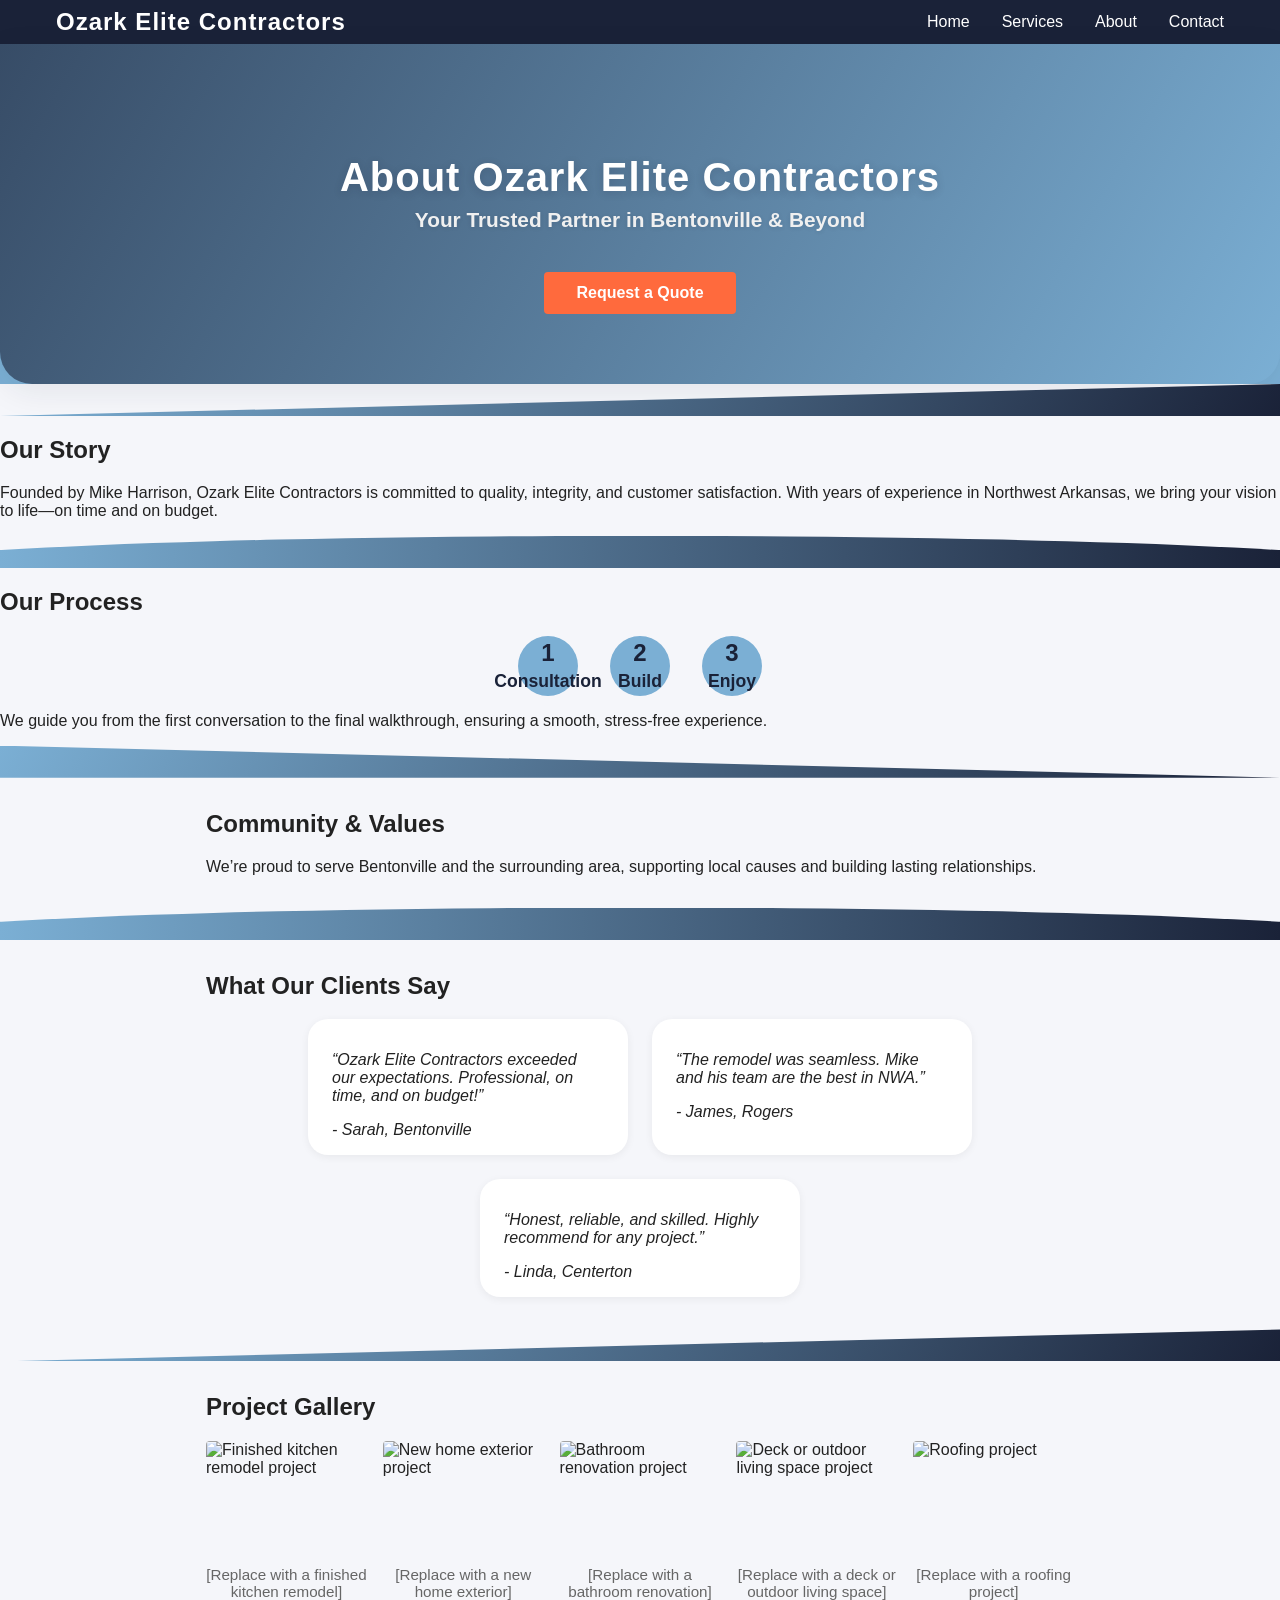
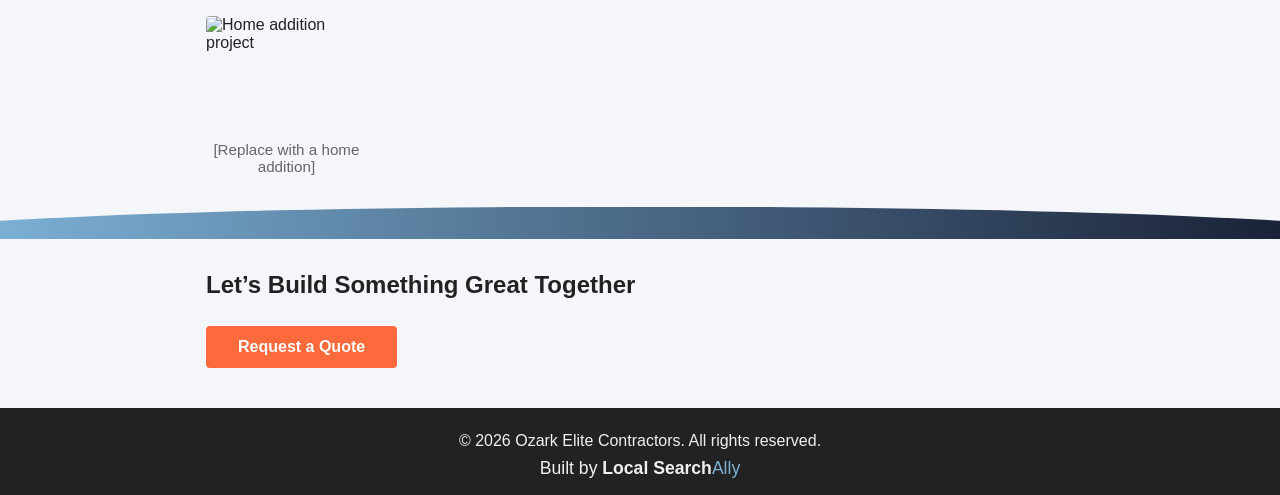
==== about.html @ 08e43aa9 "add html/css/js, schema, robots, and sitemap" ====
<!doctype html>
<html lang="en">
  <head>
    <meta charset="UTF-8" />
    <meta name="viewport" content="width=device-width, initial-scale=1.0" />
    <title>About Us | Ozark Elite Contractors</title>
    <meta
      name="description"
      content="Learn about Ozark Elite Contractors, your trusted general contractor in Bentonville, AR. Meet our team, discover our story, and see why we’re the top choice in Northwest Arkansas."
    />
    <link rel="stylesheet" href="styles.css" />
    <!-- Review and FAQ schema markup -->
    <script type="application/ld+json">
      {
        "@context": "https://schema.org",
        "@type": "FAQPage",
        "mainEntity": [
          {
            "@type": "Question",
            "name": "What areas do you serve?",
            "acceptedAnswer": {
              "@type": "Answer",
              "text": "We serve Bentonville, Rogers, Centerton, Bella Vista, Cave Springs, and surrounding communities within a 25-mile radius."
            }
          },
          {
            "@type": "Question",
            "name": "Are you licensed and insured?",
            "acceptedAnswer": {
              "@type": "Answer",
              "text": "Yes, Ozark Elite Contractors is fully licensed and insured in Arkansas."
            }
          },
          {
            "@type": "Question",
            "name": "What types of projects do you handle?",
            "acceptedAnswer": {
              "@type": "Answer",
              "text": "We handle remodeling, new construction, roofing, kitchens, bathrooms, additions, and outdoor living spaces."
            }
          }
        ]
      }
    </script>
    <script type="application/ld+json">
      {
        "@context": "https://schema.org",
        "@type": "Review",
        "itemReviewed": {
          "@type": "LocalBusiness",
          "name": "Ozark Elite Contractors"
        },
        "reviewRating": {
          "@type": "Rating",
          "ratingValue": "5",
          "bestRating": "5"
        },
        "author": {
          "@type": "Person",
          "name": "Sarah"
        },
        "reviewBody": "Ozark Elite Contractors exceeded our expectations. Professional, on time, and on budget!"
      }
    </script>
  </head>
  <body>
    <header role="banner">
      <nav role="navigation" aria-label="Main navigation">
        <div class="logo">Ozark Elite Contractors</div>
        <ul role="menubar" aria-label="Main navigation">
          <li><a href="index.html">Home</a></li>
          <li><a href="services.html">Services</a></li>
          <li><a href="about.html" aria-current="page">About</a></li>
          <li><a href="contact.html">Contact</a></li>
        </ul>
      </nav>
    </header>
    <main role="main">
      <section class="hero" aria-label="Hero section">
        <div class="hero-bg">
          <h1>About Ozark Elite Contractors</h1>
          <div class="hero-sub">
            Your Trusted Partner in Bentonville &amp; Beyond
          </div>
          <a href="contact.html" class="cta" aria-label="Request a Quote"
            >Request a Quote</a
          >
        </div>
      </section>
      <div class="divider divider-angled"></div>
      <section class="our-story" aria-label="Our Story">
        <h2>Our Story</h2>
        <p>
          Founded by Mike Harrison, Ozark Elite Contractors is committed to
          quality, integrity, and customer satisfaction. With years of
          experience in Northwest Arkansas, we bring your vision to life—on time
          and on budget.
        </p>
      </section>
      <div class="divider divider-wave"></div>
      <section class="our-process" aria-label="Our Process">
        <h2>Our Process</h2>
        <div class="steps">
          <div class="step"><span>1</span>Consultation</div>
          <div class="step"><span>2</span>Build</div>
          <div class="step"><span>3</span>Enjoy</div>
        </div>
        <p>
          We guide you from the first conversation to the final walkthrough,
          ensuring a smooth, stress-free experience.
        </p>
      </section>
      <div class="divider divider-angled flip"></div>
      <section class="community-values" aria-label="Community and Values">
        <h2>Community & Values</h2>
        <p>
          We’re proud to serve Bentonville and the surrounding area, supporting
          local causes and building lasting relationships.
        </p>
      </section>
      <div class="divider divider-wave"></div>
      <section class="reviews" id="reviews" aria-label="Client Reviews">
        <h2>What Our Clients Say</h2>
        <div class="review-cards">
          <div class="review-card">
            <p>
              “Ozark Elite Contractors exceeded our expectations. Professional,
              on time, and on budget!”
            </p>
            <span>- Sarah, Bentonville</span>
          </div>
          <div class="review-card">
            <p>
              “The remodel was seamless. Mike and his team are the best in NWA.”
            </p>
            <span>- James, Rogers</span>
          </div>
          <div class="review-card">
            <p>
              “Honest, reliable, and skilled. Highly recommend for any project.”
            </p>
            <span>- Linda, Centerton</span>
          </div>
        </div>
      </section>
      <div class="divider divider-angled"></div>
      <section class="gallery" id="gallery" aria-label="Project Gallery">
        <h2>Project Gallery</h2>
        <div class="gallery-grid">
          <div class="gallery-img">
            <img
              src="assets/gallery1.jpg"
              alt="Finished kitchen remodel project"
              loading="lazy"
            />
            <small class="img-desc"
              >[Replace with a finished kitchen remodel]</small
            >
          </div>
          <div class="gallery-img">
            <img
              src="assets/gallery2.jpg"
              alt="New home exterior project"
              loading="lazy"
            />
            <small class="img-desc">[Replace with a new home exterior]</small>
          </div>
          <div class="gallery-img">
            <img
              src="assets/gallery3.jpg"
              alt="Bathroom renovation project"
              loading="lazy"
            />
            <small class="img-desc">[Replace with a bathroom renovation]</small>
          </div>
          <div class="gallery-img">
            <img
              src="assets/gallery4.jpg"
              alt="Deck or outdoor living space project"
              loading="lazy"
            />
            <small class="img-desc"
              >[Replace with a deck or outdoor living space]</small
            >
          </div>
          <div class="gallery-img">
            <img
              src="assets/gallery5.jpg"
              alt="Roofing project"
              loading="lazy"
            />
            <small class="img-desc">[Replace with a roofing project]</small>
          </div>
          <div class="gallery-img">
            <img
              src="assets/gallery6.jpg"
              alt="Home addition project"
              loading="lazy"
            />
            <small class="img-desc">[Replace with a home addition]</small>
          </div>
        </div>
      </section>
      <div class="divider divider-wave"></div>
      <section class="cta-section" aria-label="Call to Action">
        <h2>Let’s Build Something Great Together</h2>
        <a href="contact.html" class="cta">Request a Quote</a>
      </section>
    </main>
    <footer>
      <div class="footer-content">
        <span>&copy; 2026 Ozark Elite Contractors. All rights reserved.</span>
        <span
          >Built by
          <a href="https://localsearchally.com" style="color: #f0f0f0"
            >Local Search</a
          ><span style="color: #7bafd4">Ally</span></span
        >
      </div>
    </footer>
    <script src="main.js"></script>
  </body>
</html>
---- styles.css ----
/*
  styles.css for Ozark Elite Contractors Demo Site
  Bold, modern, accessible, and mobile-friendly
*/

:root {
  --primary: #1a2238;
  --accent: #7bafd4;
  --background: #f5f6fa;
  --cta: #ff6a3d;
  --footer-bg: #222;
  --footer-light: #f0f0f0;
  --footer-ally: #7bafd4;
  --text: #222;
  --white: #fff;
}

html {
  box-sizing: border-box;
  font-size: 16px;
  scroll-behavior: smooth;
}
*,
*:before,
*:after {
  box-sizing: inherit;
}
body {
  margin: 0;
  font-family: "Open Sans", Arial, sans-serif;
  /* Headings use Montserrat */
  h1,
  h2,
  h3,
  h4,
  h5,
  h6 {
    font-family: "Montserrat", Arial, sans-serif;
    font-weight: 700;
  }
  background: var(--background);
  color: var(--text);
}
header {
  background: var(--primary);
  color: var(--white);
  padding: 0.5rem 0;
}
nav {
  display: flex;
  align-items: center;
  justify-content: space-between;
  max-width: 1200px;
  margin: 0 auto;
  padding: 0 1rem;
}
.logo {
  font-size: 1.5rem;
  font-weight: bold;
  letter-spacing: 1px;
}
nav ul {
  list-style: none;
  display: flex;
  gap: 2rem;
  margin: 0;
  padding: 0;
}
nav a {
  color: var(--white);
  text-decoration: none;
  font-weight: 500;
  transition: color 0.2s;
}
nav a:hover {
  color: var(--accent);
}
.hero {
  background: var(--accent);
  color: var(--primary);
  text-align: center;
  padding: 0;
  position: relative;
  min-height: 340px;
  display: flex;
  align-items: stretch;
  justify-content: center;
}
.hero-bg {
  background:
    linear-gradient(
      120deg,
      rgba(26, 34, 56, 0.7) 0%,
      rgba(123, 175, 212, 0.7) 100%
    ),
    url("https://images.unsplash.com/photo-1506744038136-46273834b3fb?auto=format&fit=crop&w=1200&q=80")
      center/cover no-repeat;
  width: 100%;
  padding: 4rem 1rem 3rem 1rem;
  display: flex;
  flex-direction: column;
  align-items: center;
  justify-content: center;
  border-radius: 0 0 2rem 2rem;
  box-shadow: 0 8px 32px rgba(26, 34, 56, 0.08);
}
.hero-bg h1 {
  font-family: "Montserrat", Arial, sans-serif;
  font-size: 3rem;
  font-weight: 900;
  letter-spacing: 1px;
  color: var(--white);
  margin-bottom: 0.5rem;
  text-shadow: 0 2px 8px rgba(26, 34, 56, 0.18);
}
.hero-sub {
  font-family: "Open Sans", Arial, sans-serif;
  font-size: 1.3rem;
  color: var(--footer-light);
  margin-bottom: 2rem;
  font-weight: 600;
  text-shadow: 0 1px 4px rgba(26, 34, 56, 0.12);
}
.hero h1 {
  font-size: 2.5rem;
  margin-bottom: 0.5rem;
}
.hero p {
  font-size: 1.25rem;
  margin-bottom: 1.5rem;
}
.cta,
.cta-secondary,
button.cta {
  display: inline-block;
  background: var(--cta);
  color: var(--white);
  padding: 0.75rem 2rem;
  border: none;
  border-radius: 4px;
  font-size: 1rem;
  font-weight: bold;
  text-decoration: none;
  margin: 0.5rem 0;
  cursor: pointer;
  transition:
    background 0.2s,
    box-shadow 0.2s,
    transform 0.15s;
  outline: none;
}
.cta:active,
.cta-secondary:active,
button.cta:active {
  transform: scale(0.97);
  box-shadow: 0 2px 8px rgba(255, 106, 61, 0.12);
}
.cta:hover,
button.cta:hover {
  background: #ff824d;
}
.cta-secondary {
  background: var(--primary);
  color: var(--white);
  border: 2px solid var(--cta);
}
.cta-secondary:hover {
  background: var(--cta);
  color: var(--white);
}
.services-highlight,
.service-list {
  max-width: 1200px;
  margin: 2rem auto;
  padding: 0 1rem;
}
.service-cards,
.service-list {
  display: flex;
  flex-wrap: wrap;
  gap: 2rem;
  justify-content: center;
}
.service-card {
  background: var(--white);
  border-radius: 1.25rem;
  box-shadow: 0 2px 8px rgba(0, 0, 0, 0.06);
  padding: 1.5rem;
  flex: 1 1 250px;
  max-width: 320px;
  text-align: center;
  transition:
    box-shadow 0.2s,
    transform 0.2s;
  cursor: pointer;
}
.service-card:hover,
.service-card:focus-within {
  box-shadow: 0 8px 32px rgba(123, 175, 212, 0.18);
  transform: translateY(-4px) scale(1.03);
}
.service-card img {
  width: 100%;
  max-width: 120px;
  height: auto;
  margin-bottom: 1rem;
  border-radius: 4px;
}
.storybrand {
  background: var(--white);
  padding: 2rem 1rem;
  text-align: center;
}
.steps {
  display: flex;
  justify-content: center;
  gap: 2rem;
  margin: 1rem 0;
}
.step {
  background: var(--accent);
  color: var(--primary);
  border-radius: 50%;
  width: 60px;
  height: 60px;
  display: flex;
  flex-direction: column;
  align-items: center;
  justify-content: center;
  font-weight: bold;
  font-size: 1.1rem;
}
.step span {
  font-size: 1.5rem;
  margin-bottom: 0.25rem;
}
.reviews,
.gallery,
.service-area,
.cta-section,
.contact-teaser,
.contact-methods,
.contact-form,
.map,
.why-choose-us,
.community-values {
  max-width: 900px;
  margin: 2rem auto;
  padding: 0 1rem;
}
.review-cards {
  display: flex;
  flex-wrap: wrap;
  gap: 1.5rem;
  justify-content: center;
}
.review-card {
  background: var(--white);
  border-radius: 1.25rem;
  box-shadow: 0 2px 8px rgba(0, 0, 0, 0.06);
  padding: 1rem 1.5rem;
  max-width: 320px;
  font-style: italic;
  transition:
    box-shadow 0.2s,
    transform 0.2s;
}
.review-card:hover,
.review-card:focus-within {
  box-shadow: 0 8px 32px rgba(123, 175, 212, 0.18);
  transform: translateY(-4px) scale(1.03);
}
/* Section Dividers */
.divider {
  width: 100%;
  height: 32px;
  overflow: hidden;
  line-height: 0;
  margin: 0;
  background: none;
  border: none;
}
.divider-angled {
  background: none;
  height: 32px;
  position: relative;
}
.divider-angled::before {
  content: "";
  display: block;
  width: 100%;
  height: 100%;
  background: linear-gradient(120deg, var(--accent) 0%, var(--primary) 100%);
  clip-path: polygon(0 100%, 100% 0, 100% 100%);
}
.divider-angled.flip::before {
  clip-path: polygon(0 0, 100% 100%, 0 100%);
}
.divider-wave {
  background: none;
  height: 32px;
  position: relative;
}
.divider-wave::before {
  content: "";
  display: block;
  width: 100%;
  height: 100%;
  background: linear-gradient(90deg, var(--accent) 0%, var(--primary) 100%);
  clip-path: ellipse(60% 100% at 50% 100%);
}
.gallery-grid {
  display: grid;
  grid-template-columns: repeat(auto-fit, minmax(140px, 1fr));
  gap: 1rem;
  margin-top: 1rem;
}
.gallery-img {
  display: flex;
  flex-direction: column;
  align-items: center;
}
.gallery-img img {
  width: 100%;
  border-radius: 4px;
  object-fit: cover;
  aspect-ratio: 4/3;
}
.img-desc {
  display: block;
  font-size: 0.95rem;
  color: #666;
  margin-top: 0.25rem;
  text-align: center;
}
.service-area img,
.map img {
  width: 100%;
  max-width: 400px;
  display: block;
  margin: 1rem auto;
  border-radius: 8px;
}
footer {
  background: var(--footer-bg);
  color: var(--footer-light);
  padding: 1.5rem 0 1rem 0;
  text-align: center;
}
.footer-content {
  display: flex;
  flex-direction: column;
  gap: 0.5rem;
  align-items: center;
  font-size: 1rem;
}
.footer-content a {
  color: var(--footer-light);
  text-decoration: none;
  font-weight: bold;
}
.footer-content a:hover {
  color: var(--footer-ally);
}
.footer-content span:last-child {
  font-size: 1.1rem;
}
.footer-content span .footer-ally {
  color: var(--footer-ally);
}
@media (max-width: 800px) {
  .service-cards,
  .service-list,
  .review-cards {
    flex-direction: column;
    align-items: center;
  }
  nav ul {
    gap: 1rem;
  }
}
@media (max-width: 600px) {
  .hero h1 {
    font-size: 1.5rem;
  }
  .service-card,
  .review-card {
    max-width: 100%;
  }
  .gallery-grid {
    grid-template-columns: 1fr 1fr;
  }
}
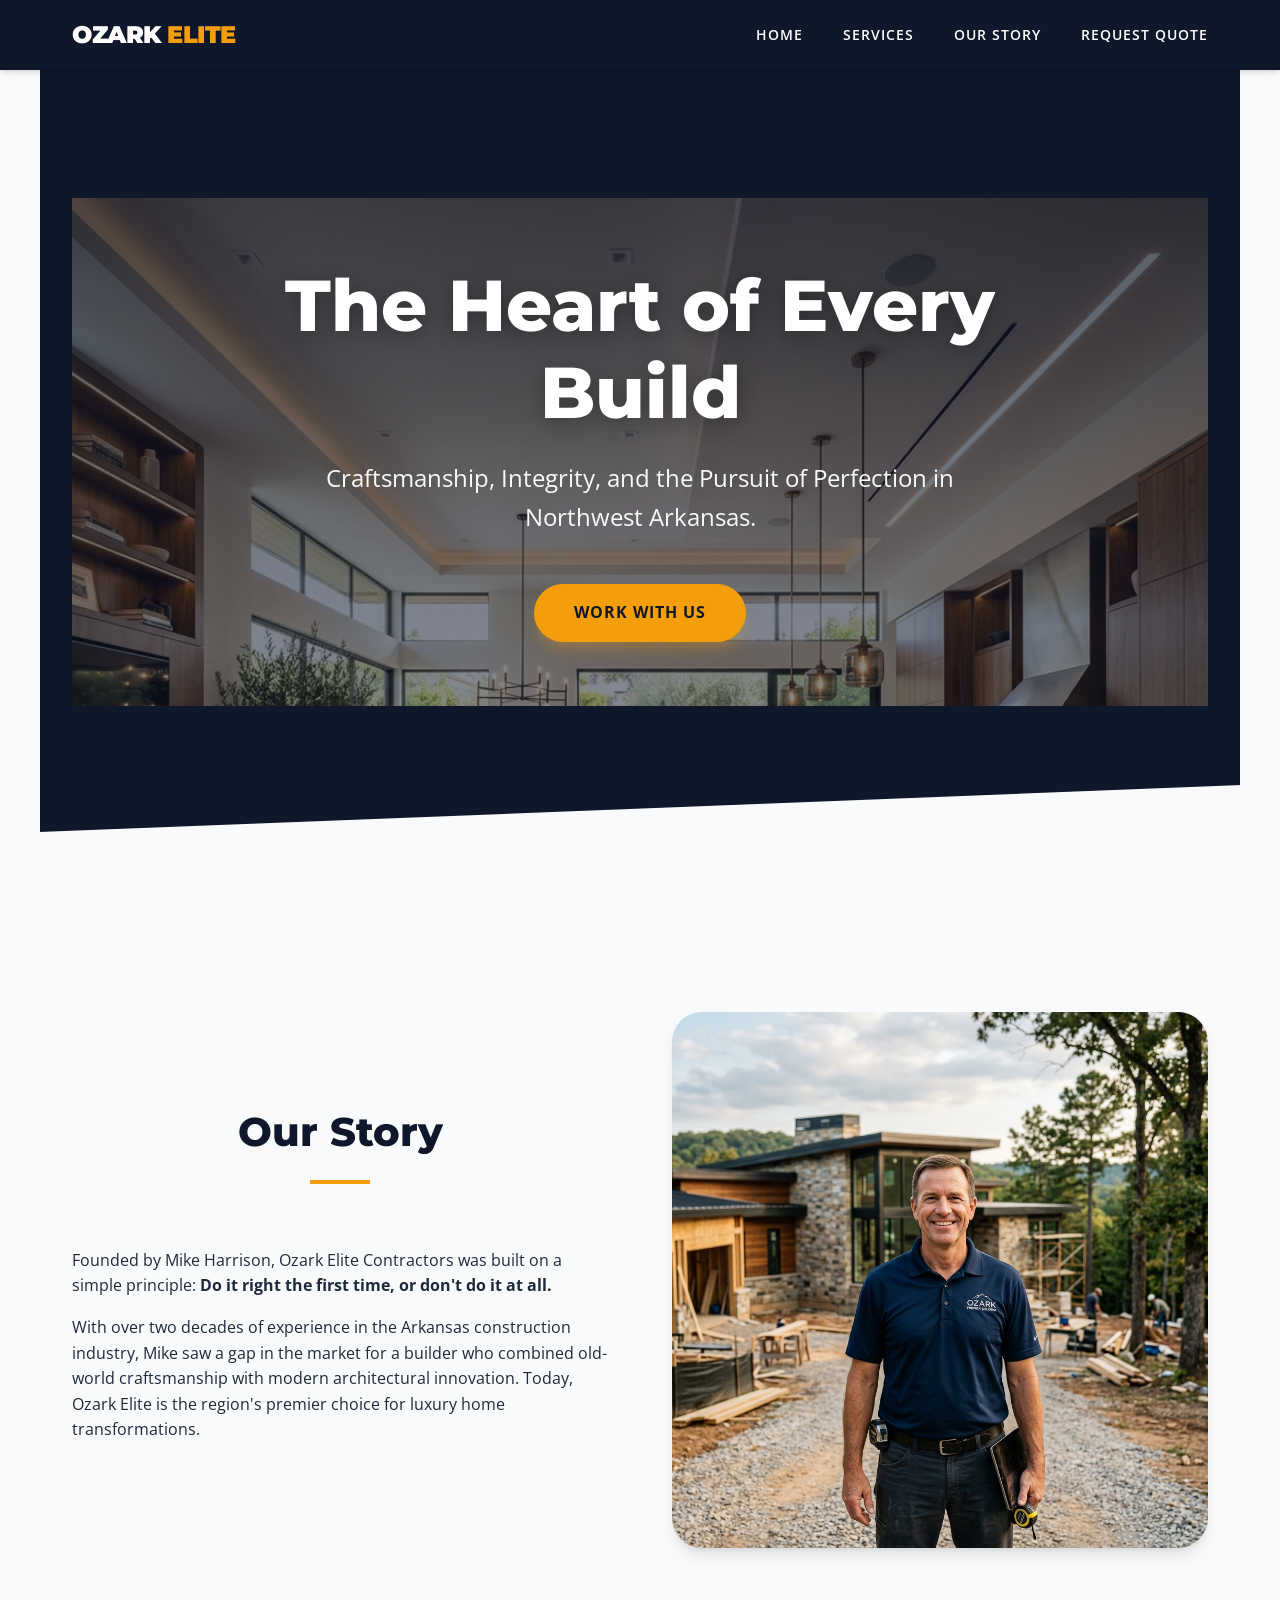
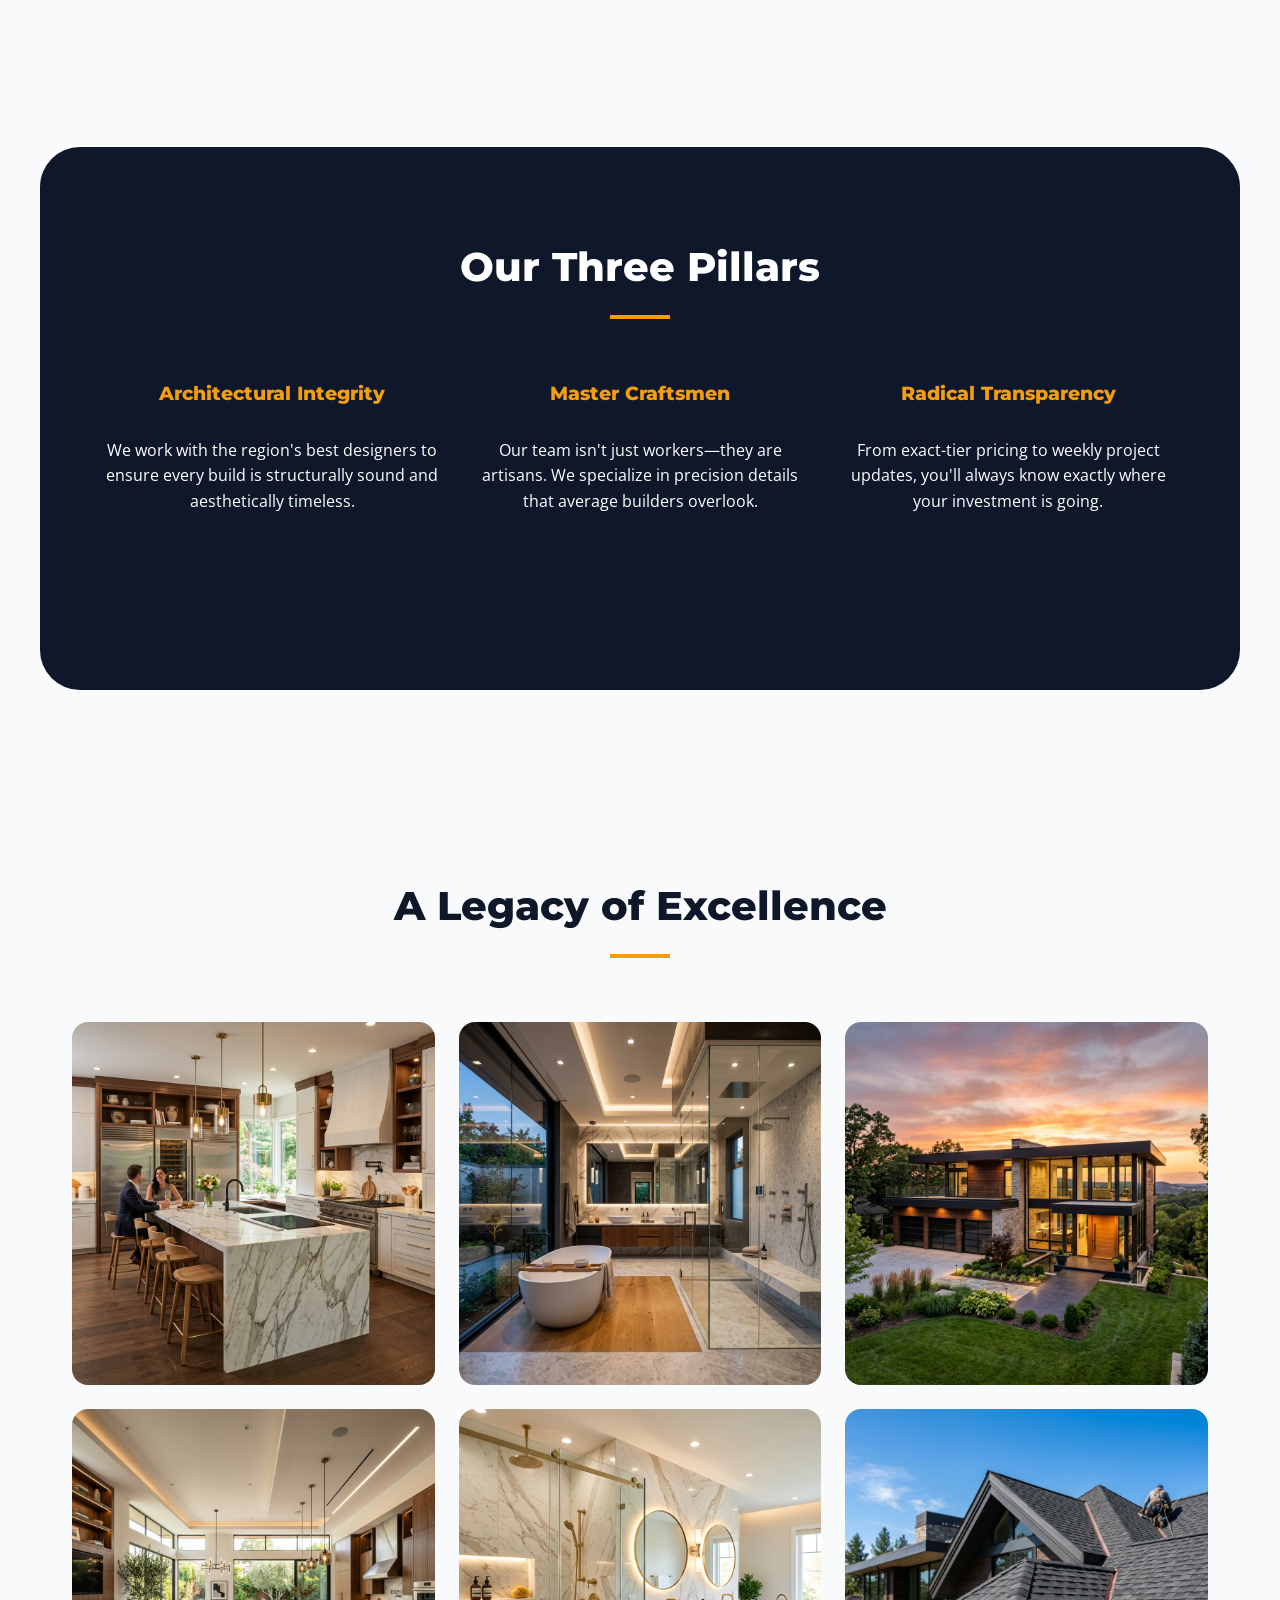
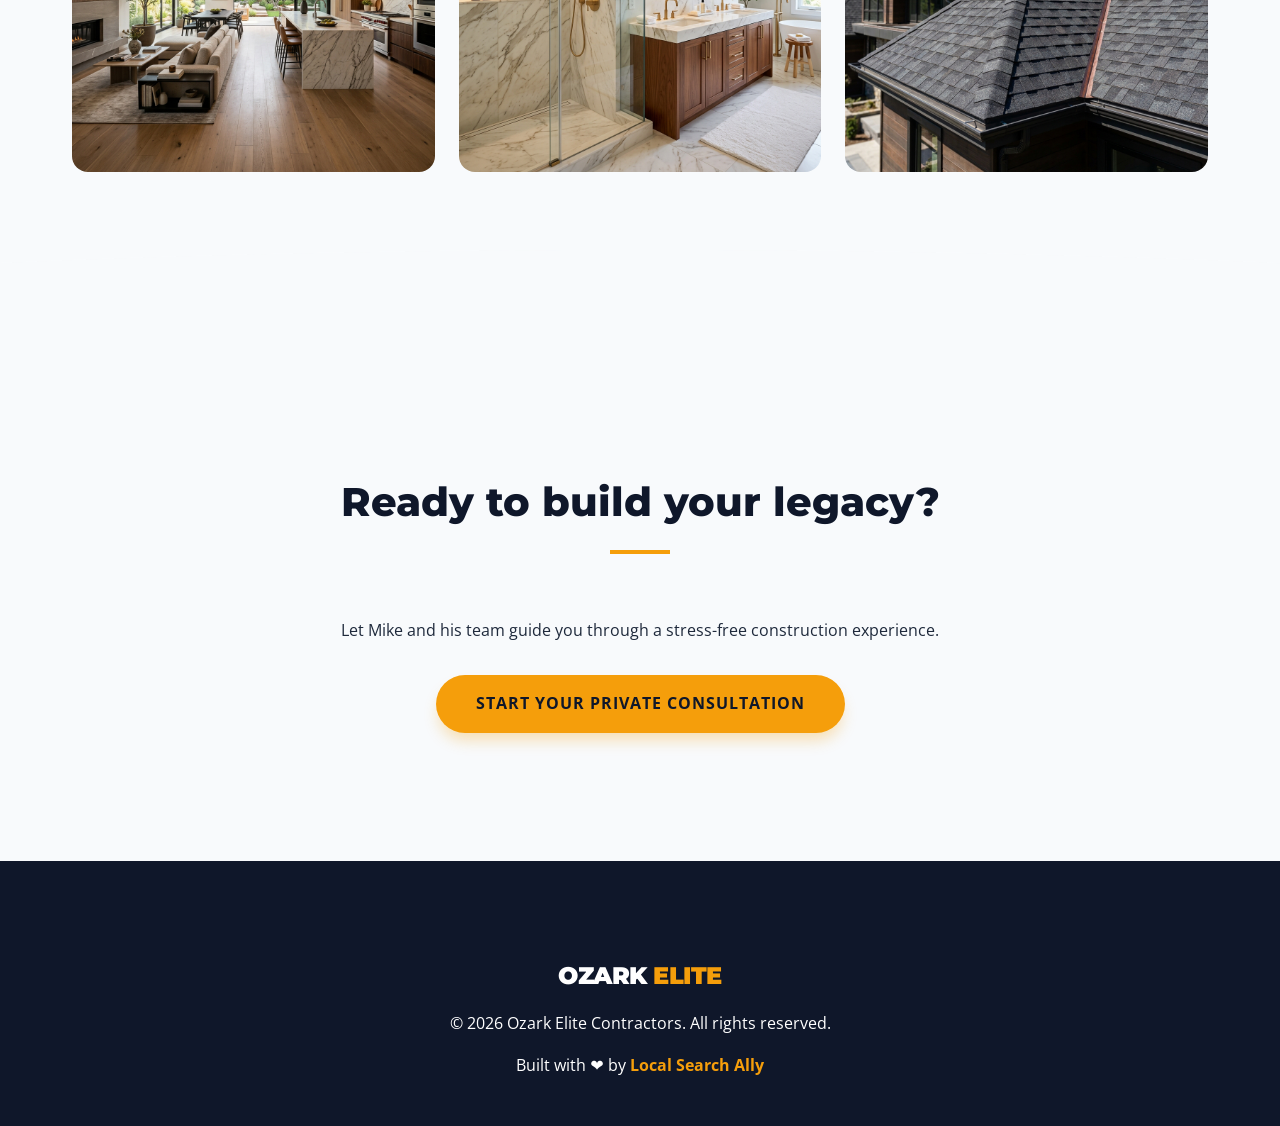
==== commit 14c8ff75: "update html/css/js" ====
--- a/about.html
+++ b/about.html
@@ -3,221 +3,111 @@
   <head>
     <meta charset="UTF-8" />
     <meta name="viewport" content="width=device-width, initial-scale=1.0" />
-    <title>About Us | Ozark Elite Contractors</title>
+    <title>Our Story | Ozark Elite Contractors | Northwest Arkansas's Master Builder</title>
     <meta
       name="description"
-      content="Learn about Ozark Elite Contractors, your trusted general contractor in Bentonville, AR. Meet our team, discover our story, and see why we’re the top choice in Northwest Arkansas."
+      content="Meet the artisans behind Ozark Elite Contractors. Founded by Mike Harrison, we are Bentonville's premier team for luxury remodeling and custom home construction."
+    />
+    <link
+      href="https://fonts.googleapis.com/css2?family=Montserrat:wght@700;800;900&family=Open+Sans:wght@400;600&display=swap"
+      rel="stylesheet"
     />
     <link rel="stylesheet" href="styles.css" />
-    <!-- Review and FAQ schema markup -->
     <script type="application/ld+json">
       {
         "@context": "https://schema.org",
-        "@type": "FAQPage",
-        "mainEntity": [
-          {
-            "@type": "Question",
-            "name": "What areas do you serve?",
-            "acceptedAnswer": {
-              "@type": "Answer",
-              "text": "We serve Bentonville, Rogers, Centerton, Bella Vista, Cave Springs, and surrounding communities within a 25-mile radius."
-            }
-          },
-          {
-            "@type": "Question",
-            "name": "Are you licensed and insured?",
-            "acceptedAnswer": {
-              "@type": "Answer",
-              "text": "Yes, Ozark Elite Contractors is fully licensed and insured in Arkansas."
-            }
-          },
-          {
-            "@type": "Question",
-            "name": "What types of projects do you handle?",
-            "acceptedAnswer": {
-              "@type": "Answer",
-              "text": "We handle remodeling, new construction, roofing, kitchens, bathrooms, additions, and outdoor living spaces."
-            }
-          }
-        ]
-      }
-    </script>
-    <script type="application/ld+json">
-      {
-        "@context": "https://schema.org",
-        "@type": "Review",
-        "itemReviewed": {
-          "@type": "LocalBusiness",
-          "name": "Ozark Elite Contractors"
-        },
-        "reviewRating": {
-          "@type": "Rating",
-          "ratingValue": "5",
-          "bestRating": "5"
-        },
-        "author": {
-          "@type": "Person",
-          "name": "Sarah"
-        },
-        "reviewBody": "Ozark Elite Contractors exceeded our expectations. Professional, on time, and on budget!"
+        "@type": "AboutPage",
+        "description": "Ozark Elite Contractors specializes in premium remodeling and new construction in Bentonville, AR."
       }
     </script>
   </head>
   <body>
     <header role="banner">
       <nav role="navigation" aria-label="Main navigation">
-        <div class="logo">Ozark Elite Contractors</div>
+        <div class="logo">Ozark <span>Elite</span></div>
         <ul role="menubar" aria-label="Main navigation">
           <li><a href="index.html">Home</a></li>
           <li><a href="services.html">Services</a></li>
-          <li><a href="about.html" aria-current="page">About</a></li>
-          <li><a href="contact.html">Contact</a></li>
+          <li><a href="about.html" aria-current="page">Our Story</a></li>
+          <li><a href="contact.html">Request Quote</a></li>
         </ul>
       </nav>
     </header>
+
     <main role="main">
       <section class="hero" aria-label="Hero section">
-        <div class="hero-bg">
-          <h1>About Ozark Elite Contractors</h1>
-          <div class="hero-sub">
-            Your Trusted Partner in Bentonville &amp; Beyond
-          </div>
-          <a href="contact.html" class="cta" aria-label="Request a Quote"
-            >Request a Quote</a
-          >
+        <div class="hero-bg" style="background-image: linear-gradient(to bottom, rgba(15, 23, 42, 0.7), rgba(15, 23, 42, 0.5)), url('assets/hero.png');">
+          <h1>The Heart of Every Build</h1>
+          <div class="hero-sub">Craftsmanship, Integrity, and the Pursuit of Perfection in Northwest Arkansas.</div>
+          <a href="contact.html" class="cta">Work with Us</a>
         </div>
       </section>
+
       <div class="divider divider-angled"></div>
+
       <section class="our-story" aria-label="Our Story">
-        <h2>Our Story</h2>
-        <p>
-          Founded by Mike Harrison, Ozark Elite Contractors is committed to
-          quality, integrity, and customer satisfaction. With years of
-          experience in Northwest Arkansas, we bring your vision to life—on time
-          and on budget.
-        </p>
-      </section>
-      <div class="divider divider-wave"></div>
-      <section class="our-process" aria-label="Our Process">
-        <h2>Our Process</h2>
-        <div class="steps">
-          <div class="step"><span>1</span>Consultation</div>
-          <div class="step"><span>2</span>Build</div>
-          <div class="step"><span>3</span>Enjoy</div>
-        </div>
-        <p>
-          We guide you from the first conversation to the final walkthrough,
-          ensuring a smooth, stress-free experience.
-        </p>
-      </section>
-      <div class="divider divider-angled flip"></div>
-      <section class="community-values" aria-label="Community and Values">
-        <h2>Community & Values</h2>
-        <p>
-          We’re proud to serve Bentonville and the surrounding area, supporting
-          local causes and building lasting relationships.
-        </p>
-      </section>
-      <div class="divider divider-wave"></div>
-      <section class="reviews" id="reviews" aria-label="Client Reviews">
-        <h2>What Our Clients Say</h2>
-        <div class="review-cards">
-          <div class="review-card">
-            <p>
-              “Ozark Elite Contractors exceeded our expectations. Professional,
-              on time, and on budget!”
-            </p>
-            <span>- Sarah, Bentonville</span>
+        <div style="display: grid; grid-template-columns: repeat(auto-fit, minmax(300px, 1fr)); gap: 4rem; align-items: center;">
+          <div class="reveal">
+            <h2>Our Story</h2>
+            <p>Founded by Mike Harrison, Ozark Elite Contractors was built on a simple principle: <strong>Do it right the first time, or don't do it at all.</strong></p>
+            <p>With over two decades of experience in the Arkansas construction industry, Mike saw a gap in the market for a builder who combined old-world craftsmanship with modern architectural innovation. Today, Ozark Elite is the region's premier choice for luxury home transformations.</p>
           </div>
-          <div class="review-card">
-            <p>
-              “The remodel was seamless. Mike and his team are the best in NWA.”
-            </p>
-            <span>- James, Rogers</span>
-          </div>
-          <div class="review-card">
-            <p>
-              “Honest, reliable, and skilled. Highly recommend for any project.”
-            </p>
-            <span>- Linda, Centerton</span>
+          <div class="reveal">
+            <img src="assets/mike.png" alt="Mike Harrison, Founder of Ozark Elite Contractors" style="width: 100%; border-radius: 30px; box-shadow: var(--shadow-lg);" />
           </div>
         </div>
       </section>
-      <div class="divider divider-angled"></div>
-      <section class="gallery" id="gallery" aria-label="Project Gallery">
-        <h2>Project Gallery</h2>
-        <div class="gallery-grid">
-          <div class="gallery-img">
-            <img
-              src="assets/gallery1.jpg"
-              alt="Finished kitchen remodel project"
-              loading="lazy"
-            />
-            <small class="img-desc"
-              >[Replace with a finished kitchen remodel]</small
-            >
+
+      <section class="storybrand reveal">
+        <h2>Our Three Pillars</h2>
+        <div class="steps">
+          <div class="step">
+            <h3 style="color: var(--accent); margin-bottom: 1rem;">Architectural Integrity</h3>
+            <p>We work with the region's best designers to ensure every build is structurally sound and aesthetically timeless.</p>
           </div>
-          <div class="gallery-img">
-            <img
-              src="assets/gallery2.jpg"
-              alt="New home exterior project"
-              loading="lazy"
-            />
-            <small class="img-desc">[Replace with a new home exterior]</small>
+          <div class="step">
+            <h3 style="color: var(--accent); margin-bottom: 1rem;">Master Craftsmen</h3>
+            <p>Our team isn't just workers—they are artisans. We specialize in precision details that average builders overlook.</p>
           </div>
-          <div class="gallery-img">
-            <img
-              src="assets/gallery3.jpg"
-              alt="Bathroom renovation project"
-              loading="lazy"
-            />
-            <small class="img-desc">[Replace with a bathroom renovation]</small>
-          </div>
-          <div class="gallery-img">
-            <img
-              src="assets/gallery4.jpg"
-              alt="Deck or outdoor living space project"
-              loading="lazy"
-            />
-            <small class="img-desc"
-              >[Replace with a deck or outdoor living space]</small
-            >
-          </div>
-          <div class="gallery-img">
-            <img
-              src="assets/gallery5.jpg"
-              alt="Roofing project"
-              loading="lazy"
-            />
-            <small class="img-desc">[Replace with a roofing project]</small>
-          </div>
-          <div class="gallery-img">
-            <img
-              src="assets/gallery6.jpg"
-              alt="Home addition project"
-              loading="lazy"
-            />
-            <small class="img-desc">[Replace with a home addition]</small>
+          <div class="step">
+            <h3 style="color: var(--accent); margin-bottom: 1rem;">Radical Transparency</h3>
+            <p>From exact-tier pricing to weekly project updates, you'll always know exactly where your investment is going.</p>
           </div>
         </div>
       </section>
+
+      <section class="gallery" id="gallery" aria-label="Project Gallery">
+        <h2 class="reveal">A Legacy of Excellence</h2>
+        <div class="gallery-grid">
+          <div class="gallery-img reveal"><img src="assets/gallery1.png" alt="Luxury Master Kitchen Remodel" /></div>
+          <div class="gallery-img reveal"><img src="assets/gallery2.png" alt="High-End Spa Bathroom" /></div>
+          <div class="gallery-img reveal"><img src="assets/gallery3.png" alt="Modern NWA Home Exterior" /></div>
+          <div class="gallery-img reveal"><img src="assets/gallery4.png" alt="Custom Architectural Lighting" /></div>
+          <div class="gallery-img reveal"><img src="assets/gallery5.png" alt="Outdoor Living Space" /></div>
+          <div class="gallery-img reveal"><img src="assets/gallery6.png" alt="Premium Roofing Solution" /></div>
+        </div>
+      </section>
+
       <div class="divider divider-wave"></div>
-      <section class="cta-section" aria-label="Call to Action">
-        <h2>Let’s Build Something Great Together</h2>
-        <a href="contact.html" class="cta">Request a Quote</a>
+
+      <section class="cta-section reveal" style="text-align: center;">
+        <h2>Ready to build your legacy?</h2>
+        <p style="margin-bottom: 2rem;">Let Mike and his team guide you through a stress-free construction experience.</p>
+        <a href="contact.html" class="cta">Start Your Private Consultation</a>
       </section>
     </main>
+
     <footer>
       <div class="footer-content">
-        <span>&copy; 2026 Ozark Elite Contractors. All rights reserved.</span>
-        <span
-          >Built by
-          <a href="https://localsearchally.com" style="color: #f0f0f0"
-            >Local Search</a
-          ><span style="color: #7bafd4">Ally</span></span
-        >
+        <div class="logo">Ozark <span>Elite</span></div>
+        <div class="footer-copy">
+          <span>&copy; 2026 Ozark Elite Contractors. All rights reserved.</span>
+          <p>Built with ❤️ by <a href="https://localsearchally.com">Local Search <span>Ally</span></a></p>
+        </div>
       </div>
     </footer>
+
     <script src="main.js"></script>
   </body>
 </html>
+
--- a/styles.css
+++ b/styles.css
@@ -1,18 +1,24 @@
 /*
-  styles.css for Ozark Elite Contractors Demo Site
-  Bold, modern, accessible, and mobile-friendly
+  styles.css for Ozark Elite Contractors
+  Premium, Modern, Luxury Construction Aesthetic
 */
 
 :root {
-  --primary: #1a2238;
-  --accent: #7bafd4;
-  --background: #f5f6fa;
-  --cta: #ff6a3d;
-  --footer-bg: #222;
-  --footer-light: #f0f0f0;
-  --footer-ally: #7bafd4;
-  --text: #222;
-  --white: #fff;
+  --primary: #0f172a;
+  --primary-light: #1e293b;
+  --accent: #f59e0b; /* Golden Amber */
+  --accent-hover: #d97706;
+  --background: #f8fafc;
+  --surface: rgba(255, 255, 255, 0.8);
+  --glass: rgba(255, 255, 255, 0.7);
+  --glass-border: rgba(255, 255, 255, 0.3);
+  --text: #1e293b;
+  --text-muted: #64748b;
+  --white: #ffffff;
+  --shadow-sm: 0 1px 2px 0 rgb(0 0 0 / 0.05);
+  --shadow: 0 4px 6px -1px rgb(0 0 0 / 0.1), 0 2px 4px -2px rgb(0 0 0 / 0.1);
+  --shadow-lg: 0 10px 15px -3px rgb(0 0 0 / 0.1), 0 4px 6px -4px rgb(0 0 0 / 0.1);
+  --shadow-glass: 0 8px 32px 0 rgba(31, 38, 135, 0.07);
 }
 
 html {
@@ -20,374 +26,452 @@
   font-size: 16px;
   scroll-behavior: smooth;
 }
-*,
-*:before,
-*:after {
+
+*, *:before, *:after {
   box-sizing: inherit;
 }
+
 body {
   margin: 0;
-  font-family: "Open Sans", Arial, sans-serif;
-  /* Headings use Montserrat */
-  h1,
-  h2,
-  h3,
-  h4,
-  h5,
-  h6 {
-    font-family: "Montserrat", Arial, sans-serif;
-    font-weight: 700;
-  }
-  background: var(--background);
+  font-family: 'Open Sans', system-ui, -apple-system, sans-serif;
+  background-color: var(--background);
   color: var(--text);
-}
+  line-height: 1.6;
+  overflow-x: hidden;
+}
+
+h1, h2, h3, h4, h5, h6 {
+  font-family: 'Montserrat', sans-serif;
+  font-weight: 800;
+  line-height: 1.2;
+  margin-top: 0;
+  color: var(--primary);
+}
+
+/* Header & Nav */
 header {
   background: var(--primary);
-  color: var(--white);
-  padding: 0.5rem 0;
-}
+  backdrop-filter: blur(10px);
+  position: sticky;
+  top: 0;
+  z-index: 1000;
+  padding: 1rem 0;
+  box-shadow: var(--shadow);
+}
+
 nav {
   display: flex;
   align-items: center;
   justify-content: space-between;
   max-width: 1200px;
   margin: 0 auto;
-  padding: 0 1rem;
-}
+  padding: 0 2rem;
+}
+
 .logo {
+  font-family: 'Montserrat', sans-serif;
   font-size: 1.5rem;
-  font-weight: bold;
-  letter-spacing: 1px;
-}
+  font-weight: 900;
+  letter-spacing: -0.5px;
+  color: var(--white);
+  text-transform: uppercase;
+}
+
+.logo span {
+  color: var(--accent);
+}
+
 nav ul {
   list-style: none;
   display: flex;
-  gap: 2rem;
+  gap: 2.5rem;
   margin: 0;
   padding: 0;
 }
+
 nav a {
   color: var(--white);
   text-decoration: none;
-  font-weight: 500;
-  transition: color 0.2s;
-}
+  font-weight: 600;
+  font-size: 0.9rem;
+  text-transform: uppercase;
+  letter-spacing: 1px;
+  transition: all 0.3s ease;
+  position: relative;
+}
+
+nav a::after {
+  content: '';
+  position: absolute;
+  bottom: -4px;
+  left: 0;
+  width: 0;
+  height: 2px;
+  background: var(--accent);
+  transition: width 0.3s ease;
+}
+
+nav a:hover::after {
+  width: 100%;
+}
+
 nav a:hover {
   color: var(--accent);
 }
+
+/* Hero Section */
 .hero {
-  background: var(--accent);
-  color: var(--primary);
-  text-align: center;
-  padding: 0;
-  position: relative;
-  min-height: 340px;
-  display: flex;
-  align-items: stretch;
+  min-height: 80vh;
+  display: flex;
+  align-items: center;
   justify-content: center;
-}
+  position: relative;
+  background: var(--primary);
+  overflow: hidden;
+}
+
 .hero-bg {
-  background:
-    linear-gradient(
-      120deg,
-      rgba(26, 34, 56, 0.7) 0%,
-      rgba(123, 175, 212, 0.7) 100%
-    ),
-    url("https://images.unsplash.com/photo-1506744038136-46273834b3fb?auto=format&fit=crop&w=1200&q=80")
-      center/cover no-repeat;
-  width: 100%;
-  padding: 4rem 1rem 3rem 1rem;
+  width: 100%;
+  height: 100%;
   display: flex;
   flex-direction: column;
   align-items: center;
   justify-content: center;
-  border-radius: 0 0 2rem 2rem;
-  box-shadow: 0 8px 32px rgba(26, 34, 56, 0.08);
-}
-.hero-bg h1 {
-  font-family: "Montserrat", Arial, sans-serif;
-  font-size: 3rem;
-  font-weight: 900;
+  text-align: center;
+  padding: 4rem 2rem;
+  background: linear-gradient(to bottom, rgba(15, 23, 42, 0.8), rgba(15, 23, 42, 0.4)), 
+              url('https://images.unsplash.com/photo-1600585154340-be6161a56a0c?auto=format&fit=crop&w=1920&q=80') center/cover no-repeat;
+  transition: transform 0.5s ease-out;
+}
+
+.hero h1 {
+  font-size: clamp(2.5rem, 8vw, 4.5rem);
+  color: var(--white);
+  max-width: 900px;
+  margin-bottom: 1.5rem;
+  text-shadow: 0 4px 20px rgba(0, 0, 0, 0.3);
+  animation: fadeInUp 1s ease-out;
+}
+
+.hero-sub {
+  font-size: clamp(1.1rem, 3vw, 1.5rem);
+  color: var(--background);
+  max-width: 700px;
+  margin-bottom: 3rem;
+  font-weight: 400;
+  opacity: 0.9;
+  animation: fadeInUp 1s ease-out 0.2s both;
+}
+
+/* Buttons */
+.cta, .cta-secondary {
+  padding: 1rem 2.5rem;
+  border-radius: 50px;
+  font-weight: 700;
+  text-decoration: none;
+  text-transform: uppercase;
   letter-spacing: 1px;
-  color: var(--white);
-  margin-bottom: 0.5rem;
-  text-shadow: 0 2px 8px rgba(26, 34, 56, 0.18);
-}
-.hero-sub {
-  font-family: "Open Sans", Arial, sans-serif;
-  font-size: 1.3rem;
-  color: var(--footer-light);
+  transition: all 0.3s cubic-bezier(0.4, 0, 0.2, 1);
+  display: inline-block;
+  cursor: pointer;
+}
+
+.cta {
+  background: var(--accent);
+  color: var(--primary);
+  box-shadow: 0 10px 15px -3px rgba(245, 158, 11, 0.3);
+}
+
+.cta:hover {
+  background: var(--accent-hover);
+  transform: translateY(-3px);
+  box-shadow: 0 20px 25px -5px rgba(245, 158, 11, 0.4);
+}
+
+.cta-secondary {
+  background: transparent;
+  color: var(--white);
+  border: 2px solid var(--white);
+  margin-left: 1rem;
+}
+
+.cta-secondary:hover {
+  background: var(--white);
+  color: var(--primary);
+}
+
+/* Dividers */
+.divider {
+  height: 100px;
+  width: 100%;
+  position: relative;
+  z-index: 10;
+  margin-top: -50px;
+}
+
+.divider-angled {
+  background: var(--background);
+  clip-path: polygon(0 50%, 100% 0, 100% 100%, 0 100%);
+}
+
+.divider-wave {
+  background: var(--background);
+  clip-path: ellipse(100% 100% at 50% 100%);
+}
+
+/* Sections */
+section {
+  padding: 8rem 2rem;
+  max-width: 1200px;
+  margin: 0 auto;
+}
+
+section h2 {
+  font-size: 2.5rem;
+  text-align: center;
+  margin-bottom: 4rem;
+  position: relative;
+}
+
+section h2::after {
+  content: '';
+  display: block;
+  width: 60px;
+  height: 4px;
+  background: var(--accent);
+  margin: 1.5rem auto 0;
+}
+
+/* Service Cards (Glassmorphism) */
+.service-cards {
+  display: grid;
+  grid-template-columns: repeat(auto-fit, minmax(300px, 1fr));
+  gap: 2.5rem;
+}
+
+.service-card {
+  background: var(--surface);
+  backdrop-filter: blur(12px);
+  border: 1px solid var(--glass-border);
+  padding: 3rem 2rem;
+  border-radius: 24px;
+  transition: all 0.4s cubic-bezier(0.175, 0.885, 0.32, 1.275);
+  box-shadow: var(--shadow-glass);
+  text-align: center;
+}
+
+.service-card:hover {
+  transform: translateY(-15px);
+  box-shadow: 0 20px 40px rgba(0, 0, 0, 0.1);
+  background: var(--white);
+}
+
+.service-card svg {
   margin-bottom: 2rem;
-  font-weight: 600;
-  text-shadow: 0 1px 4px rgba(26, 34, 56, 0.12);
-}
-.hero h1 {
-  font-size: 2.5rem;
-  margin-bottom: 0.5rem;
-}
-.hero p {
-  font-size: 1.25rem;
+  transition: transform 0.4s ease;
+}
+
+.service-card:hover svg {
+  transform: scale(1.1) rotate(5deg);
+}
+
+.service-card img {
+  width: 100%;
+  height: 200px;
+  object-fit: cover;
+  border-radius: 12px;
   margin-bottom: 1.5rem;
 }
-.cta,
-.cta-secondary,
-button.cta {
-  display: inline-block;
-  background: var(--cta);
-  color: var(--white);
-  padding: 0.75rem 2rem;
-  border: none;
-  border-radius: 4px;
-  font-size: 1rem;
-  font-weight: bold;
-  text-decoration: none;
-  margin: 0.5rem 0;
-  cursor: pointer;
-  transition:
-    background 0.2s,
-    box-shadow 0.2s,
-    transform 0.15s;
-  outline: none;
-}
-.cta:active,
-.cta-secondary:active,
-button.cta:active {
-  transform: scale(0.97);
-  box-shadow: 0 2px 8px rgba(255, 106, 61, 0.12);
-}
-.cta:hover,
-button.cta:hover {
-  background: #ff824d;
-}
-.cta-secondary {
+
+/* StoryBrand Section */
+.storybrand {
   background: var(--primary);
   color: var(--white);
-  border: 2px solid var(--cta);
-}
-.cta-secondary:hover {
-  background: var(--cta);
-  color: var(--white);
-}
-.services-highlight,
-.service-list {
-  max-width: 1200px;
-  margin: 2rem auto;
-  padding: 0 1rem;
-}
-.service-cards,
-.service-list {
-  display: flex;
-  flex-wrap: wrap;
+  border-radius: 40px;
+  margin: 4rem auto;
+  padding: 6rem 4rem;
+  text-align: center;
+}
+
+.storybrand h2 {
+  color: var(--white);
+}
+
+.steps {
+  display: flex;
+  justify-content: space-around;
+  margin: 4rem 0;
   gap: 2rem;
-  justify-content: center;
-}
-.service-card {
-  background: var(--white);
-  border-radius: 1.25rem;
-  box-shadow: 0 2px 8px rgba(0, 0, 0, 0.06);
-  padding: 1.5rem;
-  flex: 1 1 250px;
-  max-width: 320px;
-  text-align: center;
-  transition:
-    box-shadow 0.2s,
-    transform 0.2s;
-  cursor: pointer;
-}
-.service-card:hover,
-.service-card:focus-within {
-  box-shadow: 0 8px 32px rgba(123, 175, 212, 0.18);
-  transform: translateY(-4px) scale(1.03);
-}
-.service-card img {
-  width: 100%;
-  max-width: 120px;
-  height: auto;
-  margin-bottom: 1rem;
-  border-radius: 4px;
-}
-.storybrand {
-  background: var(--white);
-  padding: 2rem 1rem;
-  text-align: center;
-}
-.steps {
-  display: flex;
-  justify-content: center;
-  gap: 2rem;
-  margin: 1rem 0;
-}
+}
+
 .step {
+  display: flex;
+  flex-direction: column;
+  align-items: center;
+  flex: 1;
+}
+
+.step span {
+  width: 80px;
+  height: 80px;
   background: var(--accent);
   color: var(--primary);
   border-radius: 50%;
-  width: 60px;
-  height: 60px;
-  display: flex;
-  flex-direction: column;
+  display: flex;
   align-items: center;
   justify-content: center;
-  font-weight: bold;
-  font-size: 1.1rem;
-}
-.step span {
-  font-size: 1.5rem;
-  margin-bottom: 0.25rem;
-}
-.reviews,
-.gallery,
-.service-area,
-.cta-section,
-.contact-teaser,
-.contact-methods,
-.contact-form,
-.map,
-.why-choose-us,
-.community-values {
-  max-width: 900px;
-  margin: 2rem auto;
-  padding: 0 1rem;
-}
+  font-size: 2rem;
+  font-weight: 900;
+  margin-bottom: 1.5rem;
+  box-shadow: 0 0 30px rgba(245, 158, 11, 0.3);
+}
+
+/* Review Cards */
 .review-cards {
-  display: flex;
-  flex-wrap: wrap;
-  gap: 1.5rem;
-  justify-content: center;
-}
+  display: grid;
+  grid-template-columns: repeat(auto-fit, minmax(320px, 1fr));
+  gap: 2rem;
+}
+
 .review-card {
   background: var(--white);
-  border-radius: 1.25rem;
-  box-shadow: 0 2px 8px rgba(0, 0, 0, 0.06);
-  padding: 1rem 1.5rem;
-  max-width: 320px;
-  font-style: italic;
-  transition:
-    box-shadow 0.2s,
-    transform 0.2s;
-}
-.review-card:hover,
-.review-card:focus-within {
-  box-shadow: 0 8px 32px rgba(123, 175, 212, 0.18);
-  transform: translateY(-4px) scale(1.03);
-}
-/* Section Dividers */
-.divider {
-  width: 100%;
-  height: 32px;
-  overflow: hidden;
-  line-height: 0;
-  margin: 0;
-  background: none;
-  border: none;
-}
-.divider-angled {
-  background: none;
-  height: 32px;
-  position: relative;
-}
-.divider-angled::before {
-  content: "";
-  display: block;
-  width: 100%;
-  height: 100%;
-  background: linear-gradient(120deg, var(--accent) 0%, var(--primary) 100%);
-  clip-path: polygon(0 100%, 100% 0, 100% 100%);
-}
-.divider-angled.flip::before {
-  clip-path: polygon(0 0, 100% 100%, 0 100%);
-}
-.divider-wave {
-  background: none;
-  height: 32px;
-  position: relative;
-}
-.divider-wave::before {
-  content: "";
-  display: block;
-  width: 100%;
-  height: 100%;
-  background: linear-gradient(90deg, var(--accent) 0%, var(--primary) 100%);
-  clip-path: ellipse(60% 100% at 50% 100%);
-}
+  padding: 3rem;
+  border-radius: 20px;
+  box-shadow: var(--shadow);
+  position: relative;
+}
+
+.review-card::before {
+  content: '“';
+  position: absolute;
+  top: 1rem;
+  left: 2rem;
+  font-size: 5rem;
+  color: var(--accent);
+  opacity: 0.2;
+}
+
+/* Gallery */
 .gallery-grid {
   display: grid;
-  grid-template-columns: repeat(auto-fit, minmax(140px, 1fr));
+  grid-template-columns: repeat(auto-fill, minmax(280px, 1fr));
+  gap: 1.5rem;
+}
+
+.gallery-img {
+  position: relative;
+  overflow: hidden;
+  border-radius: 16px;
+  aspect-ratio: 1/1;
+}
+
+.gallery-img img {
+  width: 100%;
+  height: 100%;
+  object-fit: cover;
+  transition: transform 0.6s ease;
+}
+
+.gallery-img:hover img {
+  transform: scale(1.1);
+}
+
+/* Contact Form */
+.contact-form {
+  background: var(--white);
+  padding: 4rem;
+  border-radius: 30px;
+  box-shadow: var(--shadow-lg);
+}
+
+form {
+  display: grid;
+  gap: 1.5rem;
+}
+
+label {
+  font-weight: 700;
+  font-size: 0.9rem;
+  color: var(--primary-light);
+}
+
+input, select, textarea {
+  width: 100%;
+  padding: 1rem;
+  border: 1px solid #e2e8f0;
+  border-radius: 12px;
+  font-family: inherit;
+  font-size: 1rem;
+  transition: border-color 0.3s ease;
+}
+
+input:focus, select:focus, textarea:focus {
+  outline: none;
+  border-color: var(--accent);
+}
+
+/* Footer */
+footer {
+  background: var(--primary);
+  color: var(--white);
+  padding: 6rem 2rem 2rem;
+  text-align: center;
+}
+
+.footer-content {
+  display: flex;
+  flex-direction: column;
   gap: 1rem;
-  margin-top: 1rem;
-}
-.gallery-img {
-  display: flex;
-  flex-direction: column;
-  align-items: center;
-}
-.gallery-img img {
-  width: 100%;
-  border-radius: 4px;
-  object-fit: cover;
-  aspect-ratio: 4/3;
-}
-.img-desc {
-  display: block;
-  font-size: 0.95rem;
-  color: #666;
-  margin-top: 0.25rem;
-  text-align: center;
-}
-.service-area img,
-.map img {
-  width: 100%;
-  max-width: 400px;
-  display: block;
-  margin: 1rem auto;
-  border-radius: 8px;
-}
-footer {
-  background: var(--footer-bg);
-  color: var(--footer-light);
-  padding: 1.5rem 0 1rem 0;
-  text-align: center;
-}
-.footer-content {
-  display: flex;
-  flex-direction: column;
-  gap: 0.5rem;
-  align-items: center;
-  font-size: 1rem;
-}
+}
+
 .footer-content a {
-  color: var(--footer-light);
+  color: var(--accent);
   text-decoration: none;
-  font-weight: bold;
-}
-.footer-content a:hover {
-  color: var(--footer-ally);
-}
-.footer-content span:last-child {
-  font-size: 1.1rem;
-}
-.footer-content span .footer-ally {
-  color: var(--footer-ally);
-}
-@media (max-width: 800px) {
-  .service-cards,
-  .service-list,
-  .review-cards {
+  font-weight: 700;
+}
+
+/* Animations */
+@keyframes fadeInUp {
+  from {
+    opacity: 0;
+    transform: translateY(30px);
+  }
+  to {
+    opacity: 1;
+    transform: translateY(0);
+  }
+}
+
+.reveal {
+  opacity: 0;
+  transform: translateY(30px);
+  transition: all 0.8s ease-out;
+}
+
+.reveal.active {
+  opacity: 1;
+  transform: translateY(0);
+}
+
+/* Responsive */
+@media (max-width: 768px) {
+  nav {
+    padding: 0 1rem;
+  }
+  nav ul {
+    display: none; /* Hide nav links on mobile for simplicity in this demo or add hamburger */
+  }
+  .steps {
     flex-direction: column;
-    align-items: center;
-  }
-  nav ul {
-    gap: 1rem;
-  }
-}
-@media (max-width: 600px) {
+  }
   .hero h1 {
-    font-size: 1.5rem;
-  }
-  .service-card,
-  .review-card {
-    max-width: 100%;
-  }
-  .gallery-grid {
-    grid-template-columns: 1fr 1fr;
-  }
-}
+    font-size: 3rem;
+  }
+  section {
+    padding: 4rem 1rem;
+  }
+  .contact-form {
+    padding: 2rem;
+  }
+}
+
